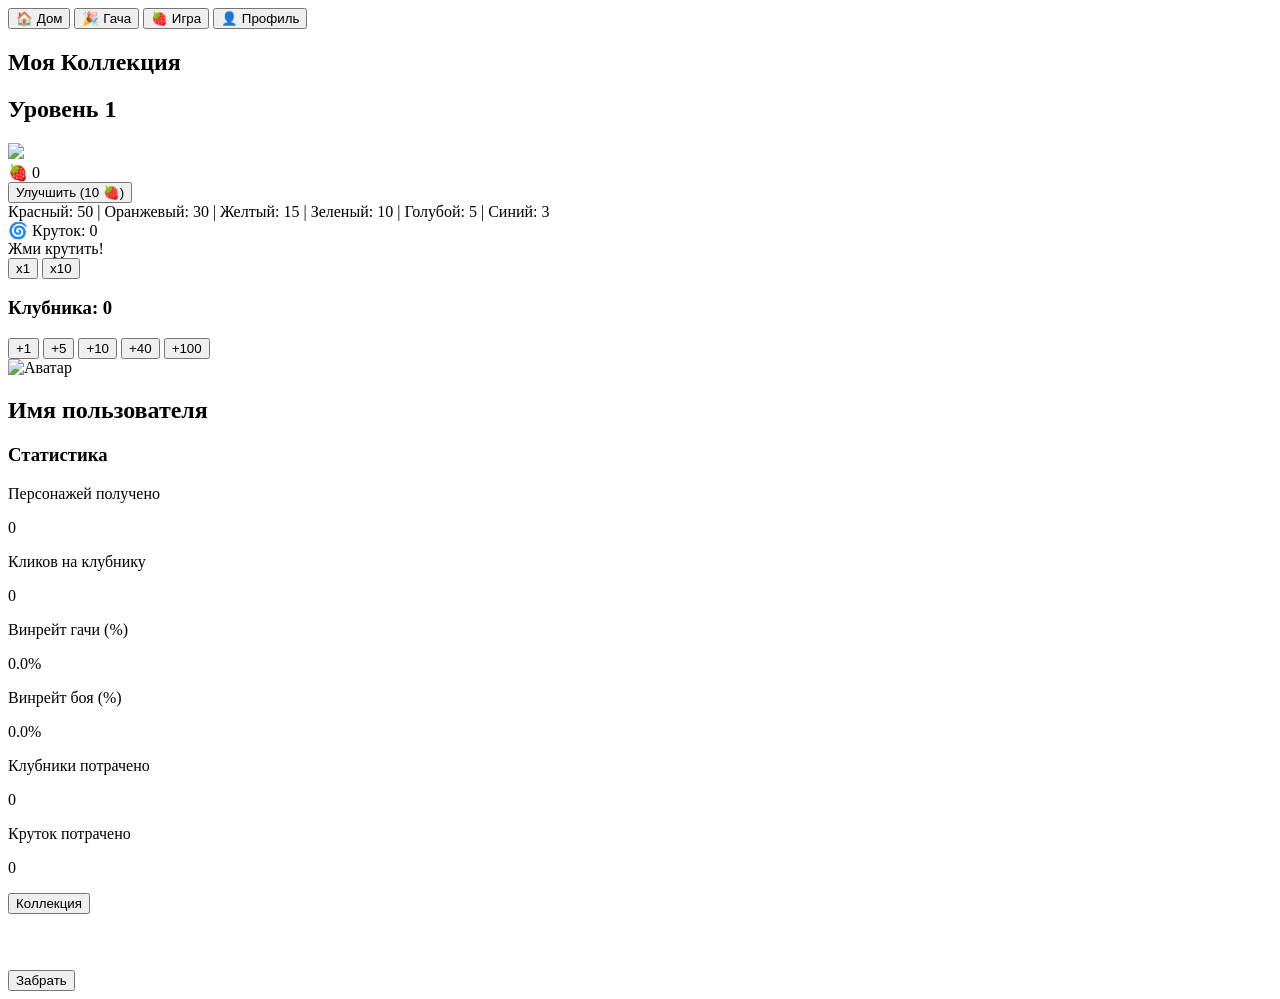
==== webapp/index.html @ 1514452c "Create index.html" ====
<!DOCTYPE html>
<html lang="ru">
<head>
    <meta charset="UTF-8">
    <meta name="viewport" content="width=device-width, initial-scale=1.0">
    <title>Казино</title>
    <link rel="stylesheet" href="style.css">
    <script src="https://telegram.org/js/telegram-web-app.js"></script>
</head>
<body>

    <!-- НАВИГАЦИЯ ВНИЗУ -->
    <nav>
        <button id="home-btn" class="active-nav">🏠 Дом</button>
        <button id="gacha-btn">🎉 Гача</button>
        <button id="game-btn">🍓 Игра</button>
        <button id="profile-btn">👤 Профиль</button>
    </nav>

    <!-- СТРАНИЦА ДОМ -->
    <div id="home" class="page active">
        <h2>Моя Коллекция</h2>
        <div id="inventory-grid">
            <!-- Сюда будут добавляться питомцы -->
        </div>
    </div>

    <!-- СТРАНИЦА ИГРЫ (КЛИКЕР) -->
    <div id="game" class="page">
        <h2 id="lvl-display">Уровень 1</h2>
        <img src="assets/strawberry.png" id="collect-btn" width="180">
        <div class="stats">🍓 <span id="straw-count">0</span></div>
        <button id="upgrade-btn">Улучшить (10 🍓)</button>
    </div>

    <!-- СТРАНИЦА ГАЧИ -->
    <div id="gacha" class="page">
        <div class="pity-info">
            Красный: <span id="p-red">50</span> | 
            Оранжевый: <span id="p-orange">30</span> | 
            Желтый: <span id="p-yellow">15</span> | 
            Зеленый: <span id="p-green">10</span> | 
            Голубой: <span id="p-lightblue">5</span> | 
            Синий: <span id="p-blue">3</span>
        </div>
        
        <div class="user-spins">
            🌀 Круток: <span id="spin-count">0</span>
        </div>
        
        <div id="gacha-res">Жми крутить!</div>
        
        <div class="gacha-controls">
            <button id="spin-1">x1</button>
            <button id="spin-10">x10</button>
        </div>
        
        <div class="shop">
            <h3>Клубника: <span id="gacha-straw">0</span></h3>
            <button>+1</button> <button>+5</button> <button>+10</button> <button>+40</button> <button>+100</button>
        </div>
    </div>

    <!-- СТРАНИЦА ПРОФИЛЯ -->
    <div id="profile" class="page">
        <div class="profile-header">
            <img id="profile-avatar" src="" alt="Аватар">
            <h2 id="profile-username">Имя пользователя</h2>
        </div>
        
        <div class="profile-content">
            <h3>Статистика</h3>
            <div class="stats-grid">
                <div class="stat-item">
                    <p>Персонажей получено</p>
                    <p id="stat-pets-obtained">0</p>
                </div>
                <div class="stat-item">
                    <p>Кликов на клубнику</p>
                    <p id="stat-clicks">0</p>
                </div>
                <div class="stat-item">
                    <p>Винрейт гачи (%)</p>
                    <p id="stat-winrate-gacha">0.0%</p>
                </div>
                 <div class="stat-item">
                    <p>Винрейт боя (%)</p>
                    <p id="stat-winrate-battle">0.0%</p>
                </div>
                 <div class="stat-item">
                    <p>Клубники потрачено</p>
                    <p id="stat-spent">0</p>
                </div>
                 <div class="stat-item">
                    <p>Круток потрачено</p>
                    <p id="stat-spins-bought">0</p>
                </div>
            </div>
            <button id="collection-btn">Коллекция</button>
        </div>
    </div>

    <!-- ОВЕРЛЕЙ ГАЧИ (АНИМАЦИЯ + РЕЗУЛЬТАТ) -->
    <div id="gacha-overlay" class="hidden">
        <div id="anim-box"><img id="gacha-gif" src=""></div>
        <div id="res-card" class="hidden">
            <img id="res-img" src="">
            <h2 id="res-name"></h2>
            <p id="res-rarity"></p>
            <button onclick="closeGacha()">Забрать</button>
        </div>
    </div>

    <script src="script.js"></script>
</body>
</html>
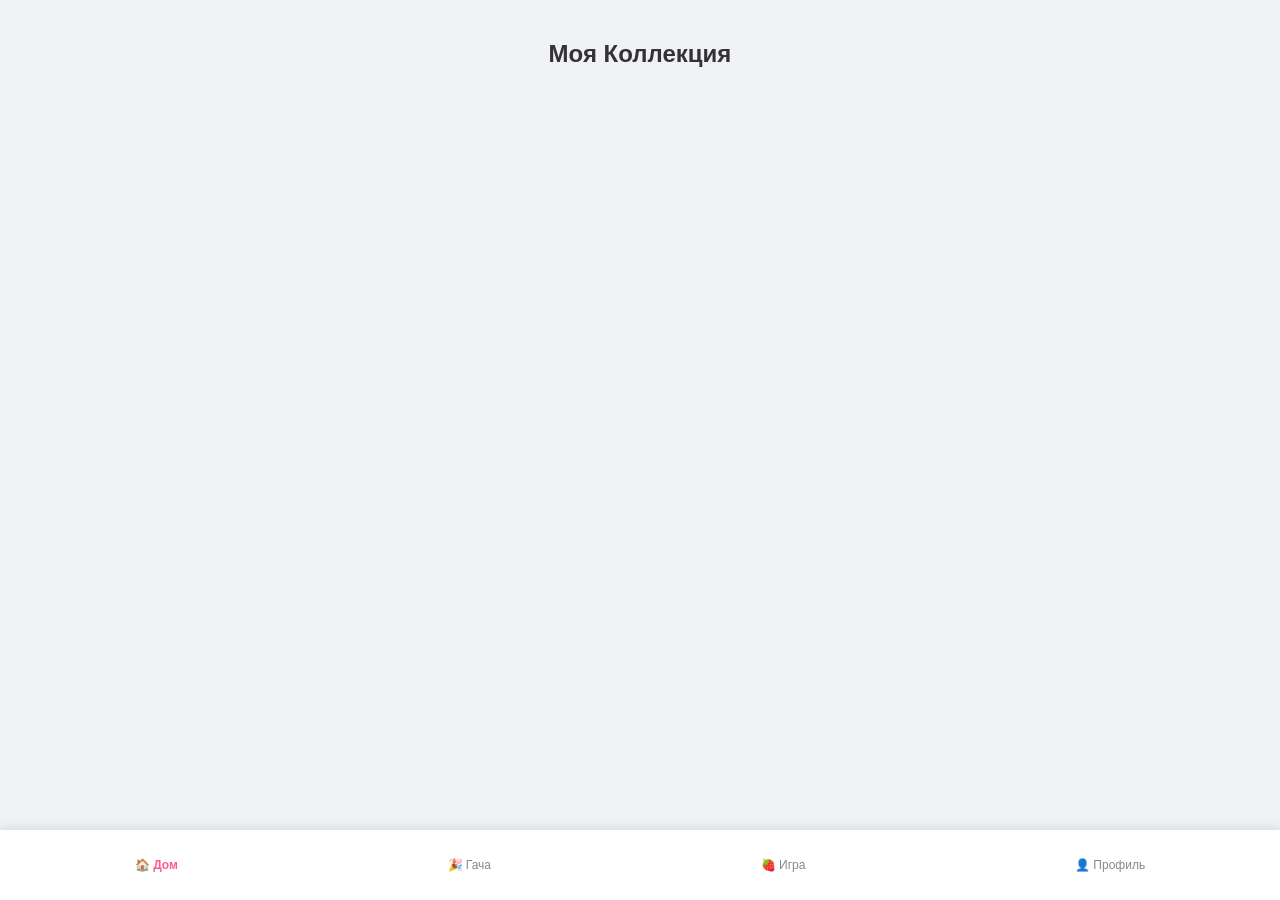
==== commit 020f2f85: "Update index.html" ====
--- a/webapp/index.html
+++ b/webapp/index.html
@@ -57,7 +57,7 @@
         
         <div class="shop">
             <h3>Клубника: <span id="gacha-straw">0</span></h3>
-            <button>+1</button> <button>+5</button> <button>+10</button> <button>+40</button> <button>+100</button>
+            <button>+1</button> <button>+5</button> <button>+10</button> <button>+50</button> <button>+100</button>
         </div>
     </div>
 
--- a/webapp/style.css
+++ b/webapp/style.css
@@ -0,0 +1,207 @@
+/* --- БАЗОВЫЕ СТИЛИ --- */
+body {
+    font-family: 'Segoe UI', sans-serif;
+    margin: 0;
+    padding: 0;
+    background-color: #f0f2f5;
+    color: #333;
+    overflow-x: hidden;
+}
+.page {
+    display: none;
+    padding: 20px;
+    margin-bottom: 80px; /* Место для навигации */
+    text-align: center;
+}
+.page.active {
+    display: block;
+}
+.hidden {
+    display: none !important;
+}
+img { max-width: 100%; }
+
+/* --- НАВИГАЦИЯ --- */
+nav {
+    position: fixed;
+    bottom: 0;
+    left: 0;
+    width: 100%;
+    height: 70px;
+    background: white;
+    box-shadow: 0 -2px 10px rgba(0,0,0,0.1);
+    display: flex;
+    justify-content: space-around;
+    align-items: center;
+    z-index: 100;
+}
+nav button {
+    background: none;
+    border: none;
+    font-size: 12px;
+    color: #888;
+    cursor: pointer;
+    padding: 10px 15px;
+    display: flex;
+    flex-direction: column;
+    align-items: center;
+    justify-content: center;
+    transition: all 0.3s ease;
+}
+nav button.active-nav {
+    color: #ff5c8d; /* Розовый цвет для активной кнопки */
+    font-weight: bold;
+}
+nav button i { /* Если захочешь добавить иконки */
+    font-size: 24px;
+    margin-bottom: 5px;
+}
+
+/* --- ИГРА (КЛИКЕР) --- */
+#game { padding-top: 50px; }
+#lvl-display { color: #555; font-size: 24px; margin-bottom: 15px; }
+#collect-btn { cursor: pointer; }
+.stats { font-size: 20px; margin: 15px 0; }
+#upgrade-btn {
+    background-color: #ff5c8d;
+    color: white;
+    padding: 12px 25px;
+    border: none;
+    border-radius: 20px;
+    font-size: 16px;
+    cursor: pointer;
+    transition: background-color 0.3s ease;
+}
+#upgrade-btn:hover { background-color: #e64a7a; }
+#upgrade-btn:disabled { background-color: #ccc; cursor: not-allowed; }
+
+/* --- ГАЧА --- */
+.pity-info, .user-spins {
+    margin-bottom: 15px;
+    font-size: 14px;
+    color: #666;
+}
+#gacha-res { margin: 20px 0; font-size: 18px; font-weight: bold; color: #333; }
+.gacha-controls button {
+    background-color: #ff5c8d; color: white; padding: 10px 20px; border: none;
+    border-radius: 15px; font-size: 16px; margin: 0 10px; cursor: pointer;
+}
+.shop { margin-top: 30px; }
+.shop h3 { margin-bottom: 15px; }
+.shop button {
+    background-color: #e0e0e0; color: #333; padding: 8px 15px; border: none;
+    border-radius: 15px; font-size: 14px; margin: 5px; cursor: pointer;
+}
+
+/* --- Оверлей Гачи --- */
+#gacha-overlay {
+    position: fixed; top:0; left:0; width:100%; height:100%;
+    background: rgba(0,0,0,0.9); z-index: 9999;
+    display: flex; flex-direction: column; align-items: center; justify-content: center;
+}
+#anim-box { width: 80%; max-width: 300px; }
+#res-card { text-align: center; animation: zoomIn 0.5s; }
+#res-card img { width: 200px; border-radius: 20px; box-shadow: 0 0 20px white; margin: 10px 0;}
+#res-card h2 { font-size: 28px; margin: 10px 0; }
+#res-card p { font-size: 18px; color: #ccc; }
+#res-card button { /* Стили кнопки "Забрать" */
+    background-color: #4CAF50; /* Зеленая */ color: white; padding: 12px 30px; border: none;
+    border-radius: 25px; font-size: 18px; cursor: pointer; margin-top: 20px;
+}
+
+/* --- ДОМ: ИНВЕНТАРЬ --- */
+#inventory-grid {
+    display: grid;
+    grid-template-columns: 1fr 1fr;
+    gap: 15px;
+    padding: 10px;
+}
+.pet-item {
+    background: white;
+    border-radius: 12px;
+    padding: 10px;
+    box-shadow: 0 4px 8px rgba(0,0,0,0.1);
+    transition: transform 0.3s ease;
+}
+.pet-item:hover { transform: translateY(-5px); }
+.pet-item img {
+    width: 100%;
+    height: auto;
+    border-radius: 8px;
+    aspect-ratio: 1/1; /* Делаем квадратным */
+    object-fit: cover; /* Чтобы картинка заполняла, не искажаясь */
+}
+.pet-item p { margin: 8px 0 0; font-size: 14px; }
+.pet-item small { font-size: 12px; color: #777; }
+
+/* Рамки для редкостей */
+.pet-item.Красное { border: 2px solid #ff5c8d; }
+.pet-item.Оранжевое { border: 2px solid #ffb347; }
+.pet-item.Жёлтое { border: 2px solid #ffd700; }
+.pet-item.Зеленое { border: 2px solid #76ff76; }
+.pet-item.Голубое { border: 2px solid #87ceeb; }
+.pet-item.Синее { border: 2px solid #6495ed; }
+.pet-item.Фиолетовое { border: 2px solid #9370db; }
+
+/* --- ПРОФИЛЬ --- */
+.profile-header {
+    display: flex;
+    align-items: center;
+    justify-content: center;
+    background: white;
+    padding: 20px;
+    border-radius: 12px;
+    box-shadow: 0 4px 8px rgba(0,0,0,0.1);
+    margin-bottom: 20px;
+}
+#profile-avatar {
+    width: 80px;
+    height: 80px;
+    border-radius: 50%;
+    margin-right: 20px;
+    border: 3px solid #ff5c8d;
+}
+#profile-username { font-size: 26px; margin: 0; }
+
+.profile-content h3 { margin-bottom: 20px; font-size: 22px; color: #555; }
+
+/* --- СТАТИСТИКА --- */
+.stats-grid {
+    display: grid;
+    grid-template-columns: 1fr 1fr; /* 2 колонки */
+    gap: 15px;
+}
+.stat-item {
+    background: white;
+    border-radius: 12px;
+    padding: 15px;
+    box-shadow: 0 4px 8px rgba(0,0,0,0.1);
+    text-align: center;
+}
+.stat-item p:first-child { /* Название статистики */
+    font-size: 14px;
+    color: #777;
+    margin-bottom: 5px;
+}
+.stat-item p:last-child { /* Значение статистики */
+    font-size: 24px;
+    font-weight: bold;
+    color: #ff5c8d;
+}
+
+#collection-btn { /* Кнопка "Коллекция" в профиле */
+    background-color: #ff5c8d;
+    color: white;
+    padding: 12px 30px;
+    border: none;
+    border-radius: 20px;
+    font-size: 16px;
+    cursor: pointer;
+    margin-top: 30px;
+}
+
+/* --- Анимация --- */
+@keyframes zoomIn {
+    from { transform: scale(0.8); opacity: 0; }
+    to { transform: scale(1); opacity: 1; }
+}
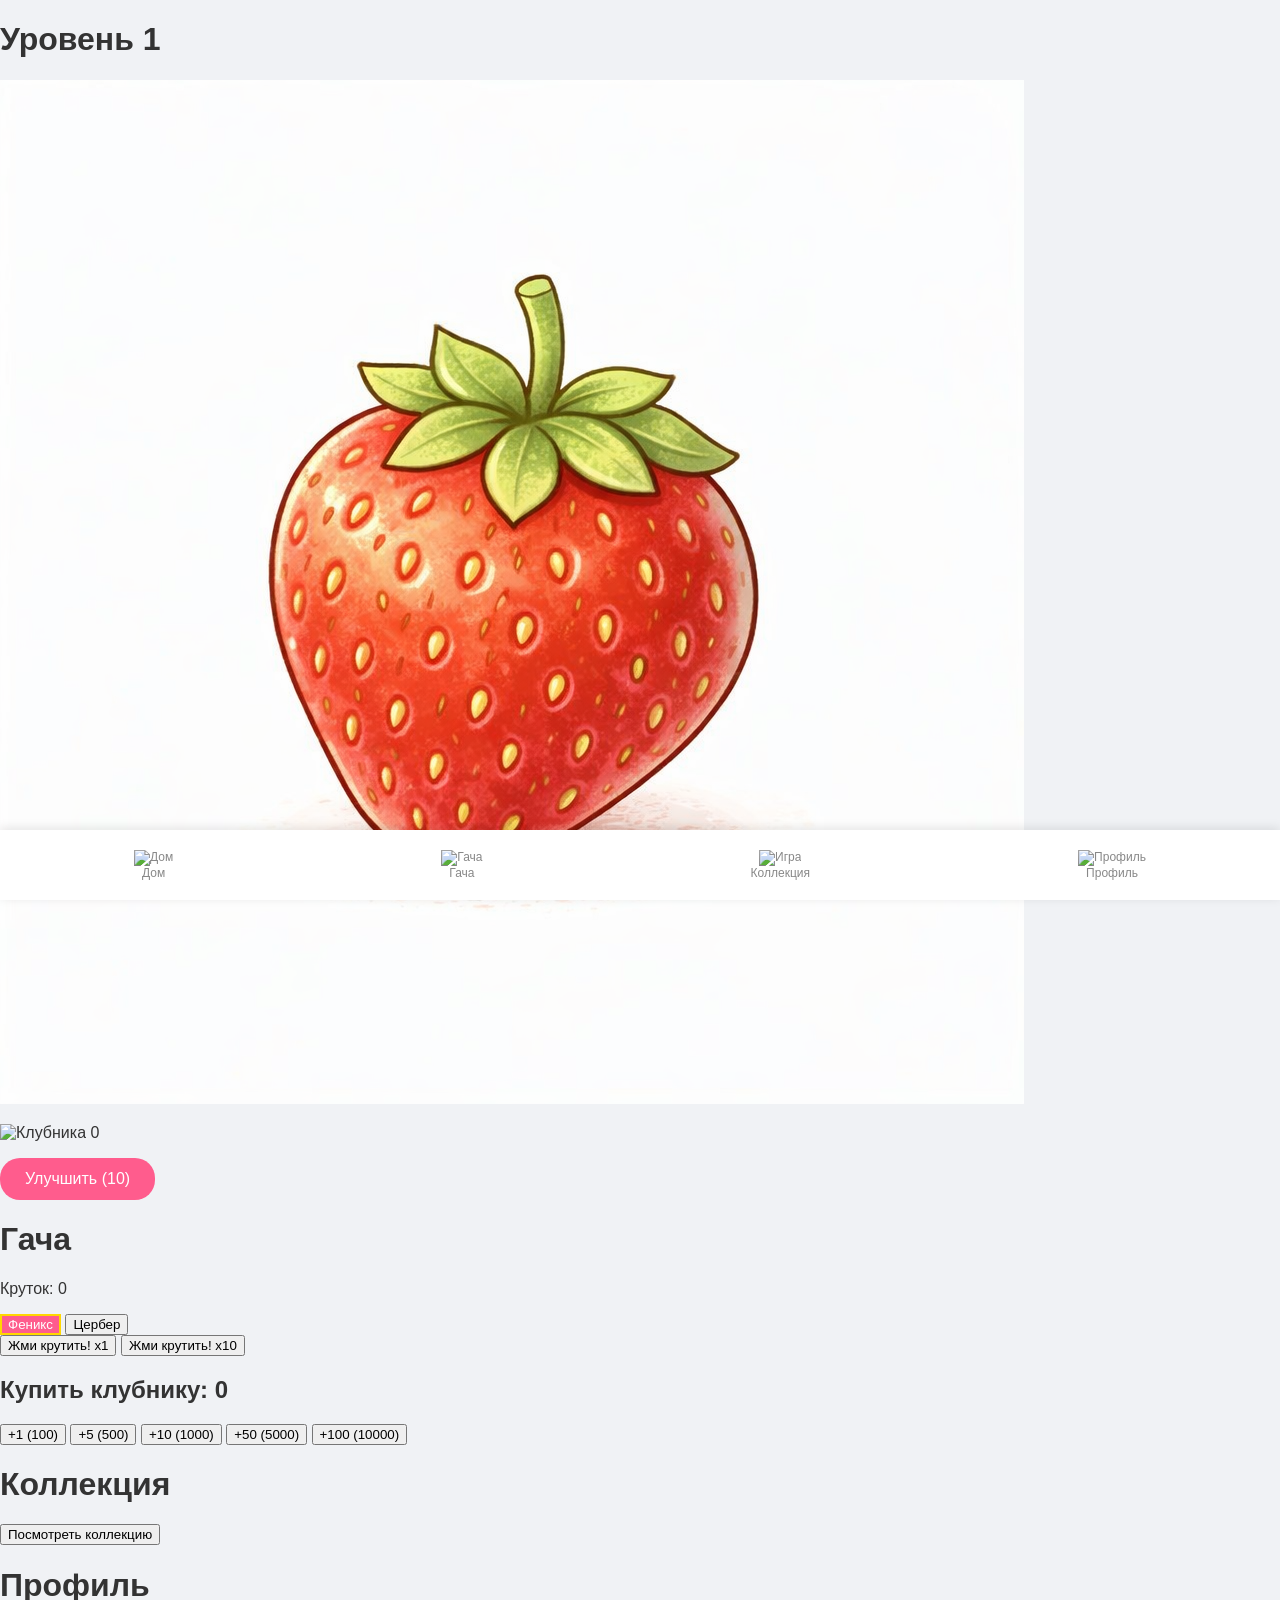
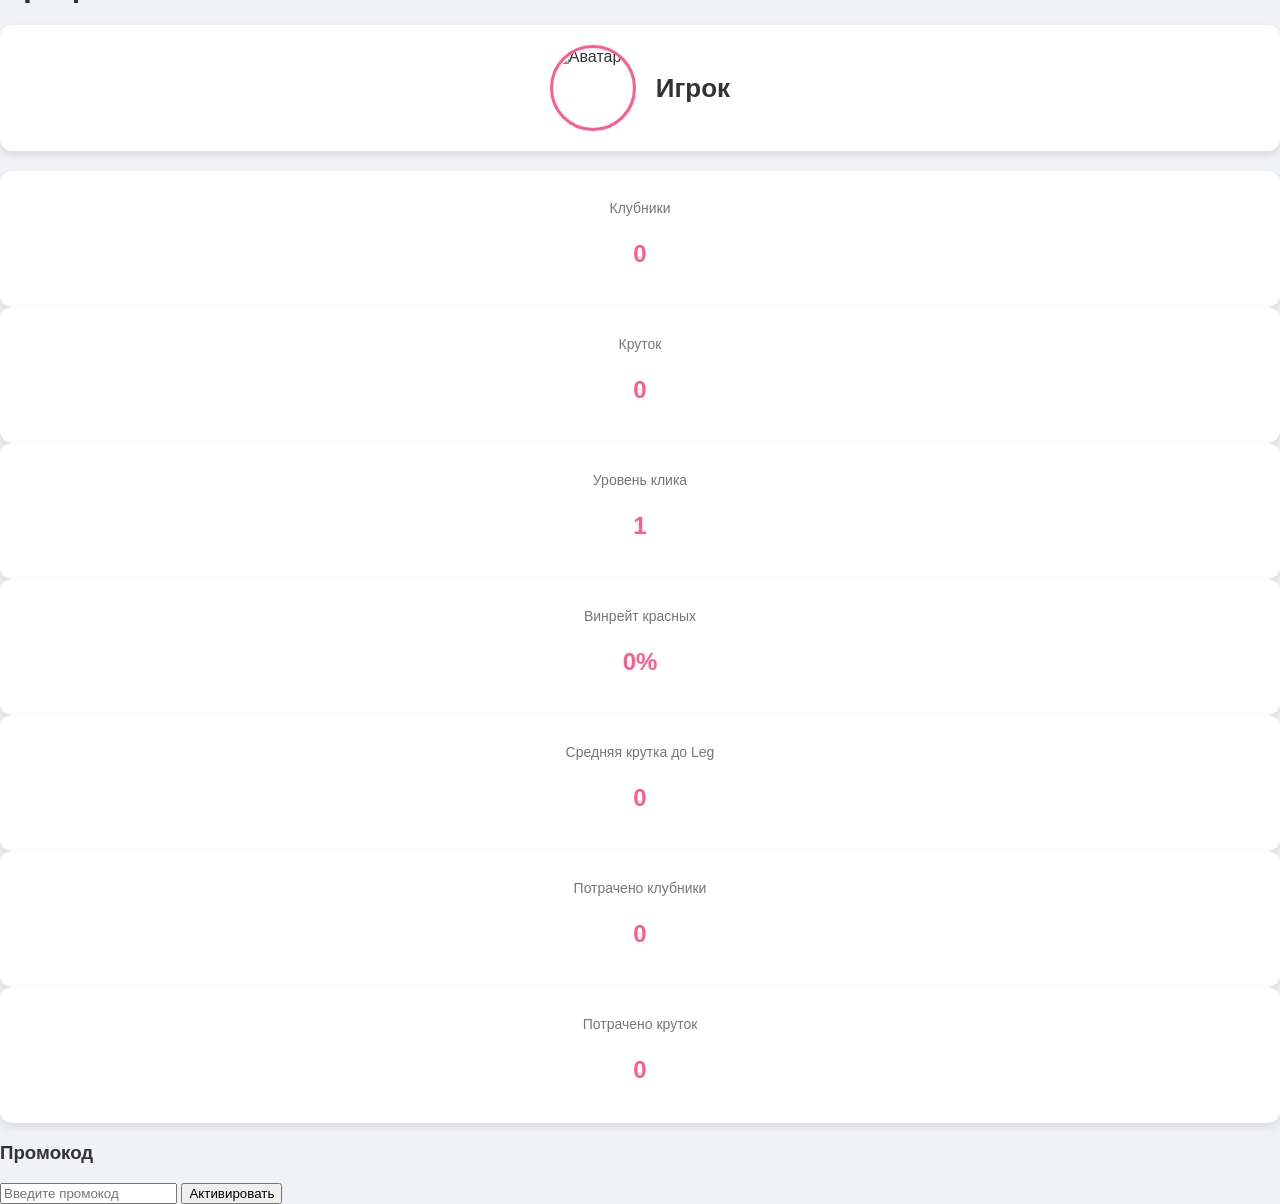
==== commit 0c18aec7: "Update index.html" ====
--- a/webapp/index.html
+++ b/webapp/index.html
@@ -5,112 +5,157 @@
     <meta name="viewport" content="width=device-width, initial-scale=1.0">
     <title>Казино</title>
     <link rel="stylesheet" href="style.css">
-    <script src="https://telegram.org/js/telegram-web-app.js"></script>
 </head>
 <body>
+    <div class="app-container">
+        <!-- Главное окно игры (по умолчанию - Главная) -->
+        <div id="home-view" class="view active">
+            <h1 id="level-title">Уровень <span id="level-display">1</span></h1>
+            <img src="assets/strawberry.png" alt="Клубника" class="strawberry-img" onclick="clickStrawberry()">
+            <p class="strawberry-count"><img src="assets/strawberry_icon.png" alt="Клубника"> <span id="strawberry-count">0</span></p>
+            <button id="upgrade-btn" class="main-button" onclick="upgradeClicker()">Улучшить (10)</button>
+        </div>
 
-    <!-- НАВИГАЦИЯ ВНИЗУ -->
-    <nav>
-        <button id="home-btn" class="active-nav">🏠 Дом</button>
-        <button id="gacha-btn">🎉 Гача</button>
-        <button id="game-btn">🍓 Игра</button>
-        <button id="profile-btn">👤 Профиль</button>
-    </nav>
+        <!-- Вид "Гача" -->
+        <div id="gacha-view" class="view">
+            <h1>Гача</h1>
+            <p>Круток: <span id="spins-count">0</span></p>
 
-    <!-- СТРАНИЦА ДОМ -->
-    <div id="home" class="page active">
-        <h2>Моя Коллекция</h2>
-        <div id="inventory-grid">
-            <!-- Сюда будут добавляться питомцы -->
+            <!-- БАННЕРЫ -->
+            <div class="banner-selection">
+                <button id="banner-1" class="banner-btn active" onclick="setBanner(1)">Феникс</button>
+                <button id="banner-2" class="banner-btn" onclick="setBanner(2)">Цербер</button>
+            </div>
+
+            <div class="gacha-buttons">
+                <button onclick="spin(1)">Жми крутить! x1</button>
+                <button onclick="spin(10)">Жми крутить! x10</button>
+            </div>
+
+            <h2>Купить клубнику: <span id="strawberry-count-gacha">0</span></h2>
+            <div class="buy-buttons">
+                <button onclick="buySpins(1)">+1 (100)</button>
+                <button onclick="buySpins(5)">+5 (500)</button>
+                <button onclick="buySpins(10)">+10 (1000)</button>
+                <button onclick="buySpins(50)">+50 (5000)</button>
+                <button onclick="buySpins(100)">+100 (10000)</button>
+            </div>
+        </div>
+
+        <!-- Вид "Игра" (Коллекция) -->
+        <div id="game-view" class="view">
+            <h1>Коллекция</h1>
+            <button class="main-button" onclick="openCollection()">Посмотреть коллекцию</button>
+            <!-- Оверлей коллекции будет отображаться здесь -->
+        </div>
+
+        <!-- Вид "Профиль" -->
+        <div id="profile-view" class="view">
+            <h1>Профиль</h1>
+            <div class="profile-header">
+                <img id="profile-avatar" src="assets/default_avatar.png" alt="Аватар" class="profile-avatar">
+                <h2 id="profile-username">Игрок</h2>
+            </div>
+            
+            <div class="profile-stats">
+                <div class="stat-item">
+                    <p>Клубники</p>
+                    <p id="strawberry-count-profile">0</p>
+                </div>
+                <div class="stat-item">
+                    <p>Круток</p>
+                    <p id="spins-count-profile">0</p>
+                </div>
+                <div class="stat-item">
+                    <p>Уровень клика</p>
+                    <p id="level-display-profile">1</p>
+                </div>
+                <div class="stat-item">
+                    <p>Винрейт красных</p>
+                    <p id="stat-winrate-gacha">0%</p>
+                </div>
+                <div class="stat-item">
+                    <p>Средняя крутка до Leg</p>
+                    <p id="stat-avg-red">0</p>
+                </div>
+                <div class="stat-item">
+                    <p>Потрачено клубники</p>
+                    <p id="stat-spent-straw">0</p>
+                </div>
+                <div class="stat-item">
+                    <p>Потрачено круток</p>
+                    <p id="stat-spent-spins">0</p>
+                </div>
+            </div>
+
+            <div class="promo-section">
+                <h3>Промокод</h3>
+                <input type="text" id="promo-input" placeholder="Введите промокод">
+                <button class="main-button" onclick="claimPromo()">Активировать</button>
+            </div>
+        </div>
+
+        <!-- НАВИГАЦИЯ -->
+        <nav class="bottom-nav">
+            <button onclick="showView('home-view')" class="nav-button active" id="nav-home">
+                <img src="assets/home_icon.png" alt="Дом"> Дом
+            </button>
+            <button onclick="showView('gacha-view')" class="nav-button" id="nav-gacha">
+                <img src="assets/gacha_icon.png" alt="Гача"> Гача
+            </button>
+            <button onclick="showView('game-view')" class="nav-button" id="nav-game">
+                <img src="assets/game_icon.png" alt="Игра"> Коллекция
+            </button>
+            <button onclick="showView('profile-view')" class="nav-button" id="nav-profile">
+                <img src="assets/profile_icon.png" alt="Профиль"> Профиль
+            </button>
+        </nav>
+    </div>
+
+    <!-- Оверлей для гачи (анимация) -->
+    <div id="gacha-overlay" class="overlay hidden">
+        <div id="anim-box" class="gacha-animation">
+            <img id="gacha-gif" src="assets/default_gacha.gif" alt="Анимация гачи">
+        </div>
+        <div id="res-card" class="gacha-result hidden">
+            <img id="res-img" src="assets/strawberry.png" alt="Питомец">
+            <h2 id="res-name"></h2>
+            <p id="res-rarity"></p>
+            <button class="main-button" onclick="document.getElementById('gacha-overlay').classList.add('hidden')">Закрыть</button>
         </div>
     </div>
 
-    <!-- СТРАНИЦА ИГРЫ (КЛИКЕР) -->
-    <div id="game" class="page">
-        <h2 id="lvl-display">Уровень 1</h2>
-        <img src="assets/strawberry.png" id="collect-btn" width="180">
-        <div class="stats">🍓 <span id="straw-count">0</span></div>
-        <button id="upgrade-btn">Улучшить (10 🍓)</button>
-    </div>
-
-    <!-- СТРАНИЦА ГАЧИ -->
-    <div id="gacha" class="page">
-        <div class="pity-info">
-            Красный: <span id="p-red">50</span> | 
-            Оранжевый: <span id="p-orange">30</span> | 
-            Желтый: <span id="p-yellow">15</span> | 
-            Зеленый: <span id="p-green">10</span> | 
-            Голубой: <span id="p-lightblue">5</span> | 
-            Синий: <span id="p-blue">3</span>
-        </div>
-        
-        <div class="user-spins">
-            🌀 Круток: <span id="spin-count">0</span>
-        </div>
-        
-        <div id="gacha-res">Жми крутить!</div>
-        
-        <div class="gacha-controls">
-            <button id="spin-1">x1</button>
-            <button id="spin-10">x10</button>
-        </div>
-        
-        <div class="shop">
-            <h3>Клубника: <span id="gacha-straw">0</span></h3>
-            <button>+1</button> <button>+5</button> <button>+10</button> <button>+50</button> <button>+100</button>
+    <!-- Оверлей для коллекции -->
+    <div id="collection-overlay" class="overlay hidden">
+        <div class="collection-window">
+            <h2>Моя коллекция</h2>
+            <div id="collection-grid" class="pet-grid">
+                <!-- Сюда будут динамически добавляться питомцы -->
+            </div>
+            <button class="main-button" onclick="document.getElementById('collection-overlay').classList.add('hidden')">Закрыть</button>
         </div>
     </div>
 
-    <!-- СТРАНИЦА ПРОФИЛЯ -->
-    <div id="profile" class="page">
-        <div class="profile-header">
-            <img id="profile-avatar" src="" alt="Аватар">
-            <h2 id="profile-username">Имя пользователя</h2>
-        </div>
-        
-        <div class="profile-content">
-            <h3>Статистика</h3>
-            <div class="stats-grid">
-                <div class="stat-item">
-                    <p>Персонажей получено</p>
-                    <p id="stat-pets-obtained">0</p>
-                </div>
-                <div class="stat-item">
-                    <p>Кликов на клубнику</p>
-                    <p id="stat-clicks">0</p>
-                </div>
-                <div class="stat-item">
-                    <p>Винрейт гачи (%)</p>
-                    <p id="stat-winrate-gacha">0.0%</p>
-                </div>
-                 <div class="stat-item">
-                    <p>Винрейт боя (%)</p>
-                    <p id="stat-winrate-battle">0.0%</p>
-                </div>
-                 <div class="stat-item">
-                    <p>Клубники потрачено</p>
-                    <p id="stat-spent">0</p>
-                </div>
-                 <div class="stat-item">
-                    <p>Круток потрачено</p>
-                    <p id="stat-spins-bought">0</p>
-                </div>
-            </div>
-            <button id="collection-btn">Коллекция</button>
-        </div>
-    </div>
 
-    <!-- ОВЕРЛЕЙ ГАЧИ (АНИМАЦИЯ + РЕЗУЛЬТАТ) -->
-    <div id="gacha-overlay" class="hidden">
-        <div id="anim-box"><img id="gacha-gif" src=""></div>
-        <div id="res-card" class="hidden">
-            <img id="res-img" src="">
-            <h2 id="res-name"></h2>
-            <p id="res-rarity"></p>
-            <button onclick="closeGacha()">Забрать</button>
-        </div>
-    </div>
+    <script>
+        function showView(viewId) {
+            document.querySelectorAll('.view').forEach(view => {
+                view.classList.remove('active');
+            });
+            document.getElementById(viewId).classList.add('active');
+            
+            document.querySelectorAll('.nav-button').forEach(btn => {
+                btn.classList.remove('active');
+            });
+            document.getElementById('nav-' + viewId.replace('-view', '')).classList.add('active');
 
+            // Специальное обновление для профиля и гачи
+            if (viewId === 'profile-view' || viewId === 'gacha-view') {
+                updateUI();
+            }
+        }
+    </script>
     <script src="script.js"></script>
+    <script src="https://telegram.org/js/telegram-web-app.js"></script>
 </body>
 </html>
--- a/webapp/style.css
+++ b/webapp/style.css
@@ -92,6 +92,14 @@
     background-color: #e0e0e0; color: #333; padding: 8px 15px; border: none;
     border-radius: 15px; font-size: 14px; margin: 5px; cursor: pointer;
 }
+.coll-item.gray {
+    filter: grayscale(1);
+    opacity: 0.5;
+}
+.collection-window {
+    background: white; padding: 20px; border-radius: 20px; width: 90%; max-height: 80%; overflow-y: auto;
+}
+.banner-btn.active { border: 2px solid gold; background: #ff5c8d; color: white; }
 
 /* --- Оверлей Гачи --- */
 #gacha-overlay {
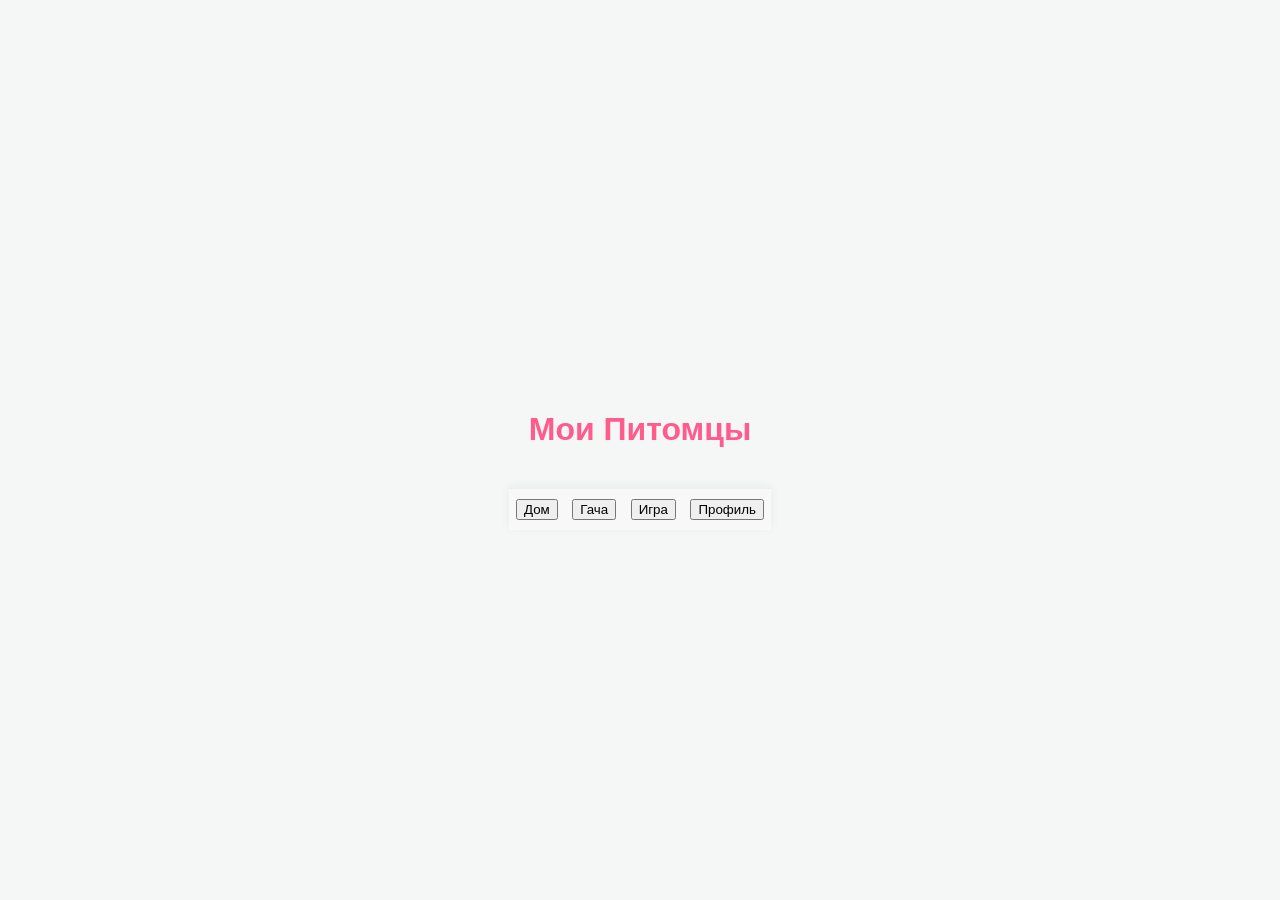
==== commit 7a5dd842: "Update index.html" ====
--- a/webapp/index.html
+++ b/webapp/index.html
@@ -2,159 +2,108 @@
 <html lang="ru">
 <head>
     <meta charset="UTF-8">
-    <meta name="viewport" content="width=device-width, initial-scale=1.0">
+    <meta name="viewport" content="width=device-width, initial-scale=1.0, maximum-scale=1.0, user-scalable=no">
     <title>Казино</title>
     <link rel="stylesheet" href="style.css">
 </head>
 <body>
-    <div class="app-container">
-        <!-- Главное окно игры (по умолчанию - Главная) -->
+    <div class="app">
+        
+        <!-- ДОМ (ИНВЕНТАРЬ) -->
         <div id="home-view" class="view active">
-            <h1 id="level-title">Уровень <span id="level-display">1</span></h1>
-            <img src="assets/strawberry.png" alt="Клубника" class="strawberry-img" onclick="clickStrawberry()">
-            <p class="strawberry-count"><img src="assets/strawberry_icon.png" alt="Клубника"> <span id="strawberry-count">0</span></p>
-            <button id="upgrade-btn" class="main-button" onclick="upgradeClicker()">Улучшить (10)</button>
+            <h1>Мои Питомцы</h1>
+            <div id="inventory-list" class="pet-grid">
+                <!-- Сюда попадут питомцы -->
+            </div>
         </div>
 
-        <!-- Вид "Гача" -->
+        <!-- ГАЧА -->
         <div id="gacha-view" class="view">
             <h1>Гача</h1>
-            <p>Круток: <span id="spins-count">0</span></p>
-
-            <!-- БАННЕРЫ -->
-            <div class="banner-selection">
+            <div class="spins-box">Круток: <span class="val-spins">0</span></div>
+            
+            <div class="banners">
                 <button id="banner-1" class="banner-btn active" onclick="setBanner(1)">Феникс</button>
                 <button id="banner-2" class="banner-btn" onclick="setBanner(2)">Цербер</button>
             </div>
 
-            <div class="gacha-buttons">
-                <button onclick="spin(1)">Жми крутить! x1</button>
-                <button onclick="spin(10)">Жми крутить! x10</button>
+            <div class="spin-buttons">
+                <button onclick="spin(1)" class="btn-spin">Крутить x1</button>
+                <button onclick="spin(10)" class="btn-spin">Крутить x10</button>
             </div>
 
-            <h2>Купить клубнику: <span id="strawberry-count-gacha">0</span></h2>
-            <div class="buy-buttons">
-                <button onclick="buySpins(1)">+1 (100)</button>
-                <button onclick="buySpins(5)">+5 (500)</button>
-                <button onclick="buySpins(10)">+10 (1000)</button>
-                <button onclick="buySpins(50)">+50 (5000)</button>
-                <button onclick="buySpins(100)">+100 (10000)</button>
+            <div class="shop">
+                <p>Купить за клубнику (<span class="val-strawberry">0</span>):</p>
+                <div class="buy-grid">
+                    <button onclick="buySpins(1)">+1 (100)</button>
+                    <button onclick="buySpins(5)">+5 (500)</button>
+                    <button onclick="buySpins(10)">+10 (1000)</button>
+                    <button onclick="buySpins(50)">+50 (5000)</button>
+                    <button onclick="buySpins(100)">+100 (10000)</button>
+                </div>
             </div>
         </div>
 
-        <!-- Вид "Игра" (Коллекция) -->
-        <div id="game-view" class="view">
-            <h1>Коллекция</h1>
-            <button class="main-button" onclick="openCollection()">Посмотреть коллекцию</button>
-            <!-- Оверлей коллекции будет отображаться здесь -->
+        <!-- ИГРА (КЛИКЕР) -->
+        <div id="clicker-view" class="view">
+            <h1 class="pink-text">Уровень <span class="val-level">1</span></h1>
+            <div class="clicker-container">
+                <img src="assets/strawberry.png" class="strawberry-main" onclick="clickStrawberry()">
+            </div>
+            <div class="strawberry-text">Клубника: <span class="val-strawberry">0</span></div>
+            <button id="upgrade-btn" class="btn-upgrade" onclick="upgradeClicker()">Улучшить (10)</button>
         </div>
 
-        <!-- Вид "Профиль" -->
+        <!-- ПРОФИЛЬ -->
         <div id="profile-view" class="view">
-            <h1>Профиль</h1>
-            <div class="profile-header">
-                <img id="profile-avatar" src="assets/default_avatar.png" alt="Аватар" class="profile-avatar">
-                <h2 id="profile-username">Игрок</h2>
-            </div>
-            
-            <div class="profile-stats">
-                <div class="stat-item">
-                    <p>Клубники</p>
-                    <p id="strawberry-count-profile">0</p>
-                </div>
-                <div class="stat-item">
-                    <p>Круток</p>
-                    <p id="spins-count-profile">0</p>
-                </div>
-                <div class="stat-item">
-                    <p>Уровень клика</p>
-                    <p id="level-display-profile">1</p>
-                </div>
-                <div class="stat-item">
-                    <p>Винрейт красных</p>
-                    <p id="stat-winrate-gacha">0%</p>
-                </div>
-                <div class="stat-item">
-                    <p>Средняя крутка до Leg</p>
-                    <p id="stat-avg-red">0</p>
-                </div>
-                <div class="stat-item">
-                    <p>Потрачено клубники</p>
-                    <p id="stat-spent-straw">0</p>
-                </div>
-                <div class="stat-item">
-                    <p>Потрачено круток</p>
-                    <p id="stat-spent-spins">0</p>
-                </div>
+            <div class="profile-card">
+                <img id="profile-avatar" src="assets/default_avatar.png" class="avatar">
+                <h2 id="profile-username">Загрузка...</h2>
             </div>
 
-            <div class="promo-section">
-                <h3>Промокод</h3>
-                <input type="text" id="promo-input" placeholder="Введите промокод">
-                <button class="main-button" onclick="claimPromo()">Активировать</button>
+            <div class="stats-grid">
+                <div class="stat-card"><span>Винрейт красных</span><b id="stat-winrate">0%</b></div>
+                <div class="stat-card"><span>Средняя крутка красной</span><b id="stat-avg-red">0</b></div>
+                <div class="stat-card"><span>Потрачено 🍓</span><b id="stat-spent-straw">0</b></div>
+                <div class="stat-card"><span>Потрачено 🌀</span><b id="stat-spent-spins">0</b></div>
+            </div>
+
+            <button class="btn-collection" onclick="openCollection()">Открыть коллекцию</button>
+
+            <div class="promo-box">
+                <input type="text" id="promo-input" placeholder="Промокод...">
+                <button onclick="claimPromo()">ОК</button>
             </div>
         </div>
 
-        <!-- НАВИГАЦИЯ -->
+        <!-- НАВИГАЦИЯ (БЕЗ КАРТИНОК) -->
         <nav class="bottom-nav">
-            <button onclick="showView('home-view')" class="nav-button active" id="nav-home">
-                <img src="assets/home_icon.png" alt="Дом"> Дом
-            </button>
-            <button onclick="showView('gacha-view')" class="nav-button" id="nav-gacha">
-                <img src="assets/gacha_icon.png" alt="Гача"> Гача
-            </button>
-            <button onclick="showView('game-view')" class="nav-button" id="nav-game">
-                <img src="assets/game_icon.png" alt="Игра"> Коллекция
-            </button>
-            <button onclick="showView('profile-view')" class="nav-button" id="nav-profile">
-                <img src="assets/profile_icon.png" alt="Профиль"> Профиль
-            </button>
+            <button class="nav-btn active" onclick="showView('home-view')">Дом</button>
+            <button class="nav-btn" onclick="showView('gacha-view')">Гача</button>
+            <button class="nav-btn" onclick="showView('clicker-view')">Игра</button>
+            <button class="nav-btn" onclick="showView('profile-view')">Профиль</button>
         </nav>
     </div>
 
-    <!-- Оверлей для гачи (анимация) -->
+    <!-- ОВЕРЛЕИ -->
     <div id="gacha-overlay" class="overlay hidden">
-        <div id="anim-box" class="gacha-animation">
-            <img id="gacha-gif" src="assets/default_gacha.gif" alt="Анимация гачи">
-        </div>
-        <div id="res-card" class="gacha-result hidden">
-            <img id="res-img" src="assets/strawberry.png" alt="Питомец">
+        <div id="anim-box"><img id="gacha-gif" src=""></div>
+        <div id="res-card" class="hidden">
+            <img id="res-img" src="">
             <h2 id="res-name"></h2>
             <p id="res-rarity"></p>
-            <button class="main-button" onclick="document.getElementById('gacha-overlay').classList.add('hidden')">Закрыть</button>
+            <button onclick="document.getElementById('gacha-overlay').classList.add('hidden')">Забрать</button>
         </div>
     </div>
 
-    <!-- Оверлей для коллекции -->
     <div id="collection-overlay" class="overlay hidden">
-        <div class="collection-window">
-            <h2>Моя коллекция</h2>
-            <div id="collection-grid" class="pet-grid">
-                <!-- Сюда будут динамически добавляться питомцы -->
-            </div>
-            <button class="main-button" onclick="document.getElementById('collection-overlay').classList.add('hidden')">Закрыть</button>
+        <div class="modal">
+            <h2>Коллекция</h2>
+            <div id="collection-grid" class="pet-grid"></div>
+            <button onclick="document.getElementById('collection-overlay').classList.add('hidden')">Закрыть</button>
         </div>
     </div>
 
-
-    <script>
-        function showView(viewId) {
-            document.querySelectorAll('.view').forEach(view => {
-                view.classList.remove('active');
-            });
-            document.getElementById(viewId).classList.add('active');
-            
-            document.querySelectorAll('.nav-button').forEach(btn => {
-                btn.classList.remove('active');
-            });
-            document.getElementById('nav-' + viewId.replace('-view', '')).classList.add('active');
-
-            // Специальное обновление для профиля и гачи
-            if (viewId === 'profile-view' || viewId === 'gacha-view') {
-                updateUI();
-            }
-        }
-    </script>
     <script src="script.js"></script>
     <script src="https://telegram.org/js/telegram-web-app.js"></script>
 </body>
--- a/webapp/style.css
+++ b/webapp/style.css
@@ -1,215 +1,384 @@
-/* --- БАЗОВЫЕ СТИЛИ --- */
 body {
-    font-family: 'Segoe UI', sans-serif;
+    font-family: 'Arial', sans-serif;
     margin: 0;
     padding: 0;
-    background-color: #f0f2f5;
+    background-color: #f4f7f6;
+    display: flex;
+    justify-content: center;
+    align-items: center;
+    min-height: 100vh;
     color: #333;
     overflow-x: hidden;
 }
-.page {
+
+.app-container {
+    background-color: #fff;
+    border-radius: 25px;
+    box-shadow: 0 10px 30px rgba(0, 0, 0, 0.1);
+    width: 100%;
+    max-width: 400px;
+    height: 90vh; /* Используем процентную высоту */
+    max-height: 700px; /* Максимальная высота */
+    display: flex;
+    flex-direction: column;
+    overflow: hidden; /* Скрываем прокрутку основного контейнера */
+    position: relative;
+}
+
+/* Стили для всех видов (страниц) */
+.view {
+    flex-grow: 1;
+    padding: 20px;
     display: none;
-    padding: 20px;
-    margin-bottom: 80px; /* Место для навигации */
-    text-align: center;
-}
-.page.active {
-    display: block;
-}
+    flex-direction: column;
+    align-items: center;
+    justify-content: flex-start;
+    overflow-y: auto; /* Прокрутка только внутри активного вида */
+    -webkit-overflow-scrolling: touch; /* Для плавности на iOS */
+}
+
+.view.active {
+    display: flex;
+}
+
+h1 {
+    color: #ff5c8d;
+    font-size: 2em;
+    margin-bottom: 20px;
+}
+
+.strawberry-img {
+    width: 150px;
+    height: 150px;
+    cursor: pointer;
+    transition: transform 0.1s ease-out;
+}
+
+.strawberry-img:active {
+    transform: scale(0.95);
+}
+
+.strawberry-count {
+    display: flex;
+    align-items: center;
+    font-size: 1.5em;
+    margin: 20px 0;
+    color: #ff5c8d;
+    font-weight: bold;
+}
+
+.strawberry-count img {
+    width: 30px;
+    height: 30px;
+    margin-right: 10px;
+}
+
+.main-button {
+    background-color: #ff5c8d;
+    color: white;
+    border: none;
+    border-radius: 15px;
+    padding: 12px 25px;
+    font-size: 1em;
+    cursor: pointer;
+    transition: background-color 0.2s ease;
+    margin-top: 15px;
+}
+
+.main-button:hover {
+    background-color: #e04a7c;
+}
+
+/* Навигация */
+.bottom-nav {
+    display: flex;
+    justify-content: space-around;
+    align-items: center;
+    background-color: #f8f8f8;
+    border-top: 1px solid #eee;
+    padding: 10px 0;
+    width: 100%;
+    box-shadow: 0 -2px 10px rgba(0, 0, 0, 0.05);
+}
+
+.nav-button {
+    background: none;
+    border: none;
+    color: #888;
+    font-size: 0.8em;
+    display: flex;
+    flex-direction: column;
+    align-items: center;
+    padding: 5px;
+    cursor: pointer;
+    transition: color 0.2s ease;
+}
+
+.nav-button img {
+    width: 24px;
+    height: 24px;
+    margin-bottom: 5px;
+}
+
+.nav-button.active {
+    color: #ff5c8d;
+}
+
+/* Гача вид */
+#gacha-view h1, #gacha-view p {
+    margin-top: 0;
+}
+#gacha-view .gacha-buttons, #gacha-view .buy-buttons {
+    display: flex;
+    flex-wrap: wrap;
+    justify-content: center;
+    gap: 10px;
+    margin-top: 20px;
+}
+#gacha-view .gacha-buttons button, #gacha-view .buy-buttons button {
+    background-color: #6a0dad;
+    color: white;
+    border: none;
+    border-radius: 10px;
+    padding: 10px 20px;
+    font-size: 0.9em;
+    cursor: pointer;
+    transition: background-color 0.2s ease;
+}
+#gacha-view .buy-buttons button {
+    background-color: #007bff;
+}
+#gacha-view .gacha-buttons button:hover {
+    background-color: #4a0082;
+}
+#gacha-view .buy-buttons button:hover {
+    background-color: #0056b3;
+}
+
+
+/* Оверлей гачи и результаты */
+.overlay {
+    position: absolute;
+    top: 0;
+    left: 0;
+    width: 100%;
+    height: 100%;
+    background-color: rgba(0, 0, 0, 0.8);
+    display: flex;
+    justify-content: center;
+    align-items: center;
+    z-index: 1000;
+}
+
 .hidden {
     display: none !important;
 }
-img { max-width: 100%; }
-
-/* --- НАВИГАЦИЯ --- */
-nav {
-    position: fixed;
-    bottom: 0;
-    left: 0;
-    width: 100%;
-    height: 70px;
-    background: white;
-    box-shadow: 0 -2px 10px rgba(0,0,0,0.1);
-    display: flex;
-    justify-content: space-around;
-    align-items: center;
-    z-index: 100;
-}
-nav button {
-    background: none;
-    border: none;
-    font-size: 12px;
-    color: #888;
-    cursor: pointer;
-    padding: 10px 15px;
-    display: flex;
-    flex-direction: column;
-    align-items: center;
-    justify-content: center;
-    transition: all 0.3s ease;
-}
-nav button.active-nav {
-    color: #ff5c8d; /* Розовый цвет для активной кнопки */
-    font-weight: bold;
-}
-nav button i { /* Если захочешь добавить иконки */
-    font-size: 24px;
+
+.gacha-animation, .gacha-result {
+    background-color: #fff;
+    padding: 20px;
+    border-radius: 20px;
+    text-align: center;
+    max-width: 80%;
+}
+
+.gacha-animation img {
+    max-width: 100%;
+    height: auto;
+    border-radius: 10px;
+}
+
+.gacha-result img {
+    max-width: 120px;
+    height: auto;
+    margin-bottom: 10px;
+}
+
+.gacha-result h2 {
+    color: #333;
     margin-bottom: 5px;
 }
 
-/* --- ИГРА (КЛИКЕР) --- */
-#game { padding-top: 50px; }
-#lvl-display { color: #555; font-size: 24px; margin-bottom: 15px; }
-#collect-btn { cursor: pointer; }
-.stats { font-size: 20px; margin: 15px 0; }
-#upgrade-btn {
-    background-color: #ff5c8d;
-    color: white;
-    padding: 12px 25px;
-    border: none;
-    border-radius: 20px;
-    font-size: 16px;
-    cursor: pointer;
-    transition: background-color 0.3s ease;
-}
-#upgrade-btn:hover { background-color: #e64a7a; }
-#upgrade-btn:disabled { background-color: #ccc; cursor: not-allowed; }
-
-/* --- ГАЧА --- */
-.pity-info, .user-spins {
-    margin-bottom: 15px;
-    font-size: 14px;
-    color: #666;
-}
-#gacha-res { margin: 20px 0; font-size: 18px; font-weight: bold; color: #333; }
-.gacha-controls button {
-    background-color: #ff5c8d; color: white; padding: 10px 20px; border: none;
-    border-radius: 15px; font-size: 16px; margin: 0 10px; cursor: pointer;
-}
-.shop { margin-top: 30px; }
-.shop h3 { margin-bottom: 15px; }
-.shop button {
-    background-color: #e0e0e0; color: #333; padding: 8px 15px; border: none;
-    border-radius: 15px; font-size: 14px; margin: 5px; cursor: pointer;
-}
-.coll-item.gray {
-    filter: grayscale(1);
-    opacity: 0.5;
-}
-.collection-window {
-    background: white; padding: 20px; border-radius: 20px; width: 90%; max-height: 80%; overflow-y: auto;
-}
-.banner-btn.active { border: 2px solid gold; background: #ff5c8d; color: white; }
-
-/* --- Оверлей Гачи --- */
-#gacha-overlay {
-    position: fixed; top:0; left:0; width:100%; height:100%;
-    background: rgba(0,0,0,0.9); z-index: 9999;
-    display: flex; flex-direction: column; align-items: center; justify-content: center;
-}
-#anim-box { width: 80%; max-width: 300px; }
-#res-card { text-align: center; animation: zoomIn 0.5s; }
-#res-card img { width: 200px; border-radius: 20px; box-shadow: 0 0 20px white; margin: 10px 0;}
-#res-card h2 { font-size: 28px; margin: 10px 0; }
-#res-card p { font-size: 18px; color: #ccc; }
-#res-card button { /* Стили кнопки "Забрать" */
-    background-color: #4CAF50; /* Зеленая */ color: white; padding: 12px 30px; border: none;
-    border-radius: 25px; font-size: 18px; cursor: pointer; margin-top: 20px;
-}
-
-/* --- ДОМ: ИНВЕНТАРЬ --- */
-#inventory-grid {
+.gacha-result p {
+    color: #ff5c8d;
+    font-weight: bold;
+    font-size: 1.1em;
+}
+
+/* Профиль */
+.profile-header {
+    display: flex;
+    flex-direction: column;
+    align-items: center;
+    margin-bottom: 30px;
+}
+
+.profile-avatar {
+    width: 100px;
+    height: 100px;
+    border-radius: 50%;
+    object-fit: cover;
+    border: 3px solid #ff5c8d;
+    margin-bottom: 10px;
+}
+
+.profile-stats {
+    width: 100%;
     display: grid;
     grid-template-columns: 1fr 1fr;
     gap: 15px;
+    margin-bottom: 30px;
+}
+
+.stat-item {
+    background-color: #f0f0f0;
+    padding: 15px;
+    border-radius: 10px;
+    text-align: center;
+}
+
+.stat-item p:first-child {
+    font-size: 0.9em;
+    color: #666;
+    margin-bottom: 5px;
+}
+
+.stat-item p:last-child {
+    font-size: 1.2em;
+    font-weight: bold;
+    color: #ff5c8d;
+}
+
+.promo-section {
+    width: 100%;
+    display: flex;
+    flex-direction: column;
+    align-items: center;
+}
+
+.promo-section h3 {
+    margin-top: 0;
+    color: #333;
+}
+
+.promo-section input {
+    width: 80%;
     padding: 10px;
-}
-.pet-item {
-    background: white;
-    border-radius: 12px;
-    padding: 10px;
-    box-shadow: 0 4px 8px rgba(0,0,0,0.1);
-    transition: transform 0.3s ease;
-}
-.pet-item:hover { transform: translateY(-5px); }
-.pet-item img {
-    width: 100%;
-    height: auto;
-    border-radius: 8px;
-    aspect-ratio: 1/1; /* Делаем квадратным */
-    object-fit: cover; /* Чтобы картинка заполняла, не искажаясь */
-}
-.pet-item p { margin: 8px 0 0; font-size: 14px; }
-.pet-item small { font-size: 12px; color: #777; }
-
-/* Рамки для редкостей */
-.pet-item.Красное { border: 2px solid #ff5c8d; }
-.pet-item.Оранжевое { border: 2px solid #ffb347; }
-.pet-item.Жёлтое { border: 2px solid #ffd700; }
-.pet-item.Зеленое { border: 2px solid #76ff76; }
-.pet-item.Голубое { border: 2px solid #87ceeb; }
-.pet-item.Синее { border: 2px solid #6495ed; }
-.pet-item.Фиолетовое { border: 2px solid #9370db; }
-
-/* --- ПРОФИЛЬ --- */
-.profile-header {
-    display: flex;
-    align-items: center;
+    border: 1px solid #ccc;
+    border-radius: 10px;
+    margin-bottom: 10px;
+    font-size: 1em;
+}
+
+/* Баннеры гачи */
+.banner-selection {
+    display: flex;
     justify-content: center;
-    background: white;
-    padding: 20px;
-    border-radius: 12px;
-    box-shadow: 0 4px 8px rgba(0,0,0,0.1);
+    gap: 10px;
     margin-bottom: 20px;
 }
-#profile-avatar {
-    width: 80px;
-    height: 80px;
-    border-radius: 50%;
-    margin-right: 20px;
-    border: 3px solid #ff5c8d;
-}
-#profile-username { font-size: 26px; margin: 0; }
-
-.profile-content h3 { margin-bottom: 20px; font-size: 22px; color: #555; }
-
-/* --- СТАТИСТИКА --- */
-.stats-grid {
-    display: grid;
-    grid-template-columns: 1fr 1fr; /* 2 колонки */
-    gap: 15px;
-}
-.stat-item {
-    background: white;
-    border-radius: 12px;
-    padding: 15px;
-    box-shadow: 0 4px 8px rgba(0,0,0,0.1);
-    text-align: center;
-}
-.stat-item p:first-child { /* Название статистики */
-    font-size: 14px;
-    color: #777;
-    margin-bottom: 5px;
-}
-.stat-item p:last-child { /* Значение статистики */
-    font-size: 24px;
-    font-weight: bold;
-    color: #ff5c8d;
-}
-
-#collection-btn { /* Кнопка "Коллекция" в профиле */
+
+.banner-btn {
+    background-color: #eee;
+    border: 1px solid #ccc;
+    border-radius: 10px;
+    padding: 8px 15px;
+    cursor: pointer;
+    transition: all 0.2s ease;
+    font-size: 0.9em;
+}
+
+.banner-btn.active {
     background-color: #ff5c8d;
     color: white;
-    padding: 12px 30px;
-    border: none;
+    border-color: #ff5c8d;
+    box-shadow: 0 2px 8px rgba(255, 92, 141, 0.4);
+}
+
+.banner-btn:hover:not(.active) {
+    background-color: #e0e0e0;
+}
+
+/* Коллекция */
+.collection-window {
+    background: #fff;
+    padding: 20px;
     border-radius: 20px;
-    font-size: 16px;
-    cursor: pointer;
-    margin-top: 30px;
-}
-
-/* --- Анимация --- */
-@keyframes zoomIn {
-    from { transform: scale(0.8); opacity: 0; }
-    to { transform: scale(1); opacity: 1; }
-}
+    width: 90%;
+    max-width: 380px;
+    max-height: 80vh; /* Используем vh для адаптивности */
+    overflow-y: auto;
+    box-shadow: 0 5px 15px rgba(0, 0, 0, 0.2);
+    display: flex;
+    flex-direction: column;
+    align-items: center;
+}
+
+.collection-window h2 {
+    color: #ff5c8d;
+    margin-top: 0;
+    margin-bottom: 20px;
+}
+
+.collection-window .main-button {
+    margin-top: 20px;
+    width: 80%;
+}
+
+.pet-grid {
+    display: grid;
+    grid-template-columns: repeat(auto-fill, minmax(90px, 1fr));
+    gap: 10px;
+    width: 100%;
+}
+
+.coll-item {
+    background-color: #f9f9f9;
+    border: 1px solid #eee;
+    border-radius: 10px;
+    padding: 10px;
+    text-align: center;
+    display: flex;
+    flex-direction: column;
+    align-items: center;
+    justify-content: space-between;
+    min-height: 120px; /* Чтобы все карточки были одной высоты */
+    box-shadow: 0 2px 5px rgba(0,0,0,0.05);
+}
+
+.coll-item img {
+    max-width: 60px;
+    max-height: 60px;
+    object-fit: contain;
+    margin-bottom: 5px;
+}
+
+.coll-item p {
+    font-size: 0.85em;
+    font-weight: bold;
+    margin: 0;
+    line-height: 1.2;
+    color: #333;
+}
+
+.coll-item small {
+    font-size: 0.75em;
+    color: #888;
+}
+
+/* Для серых (неполученных) питомцев */
+.coll-item.gray {
+    filter: grayscale(100%);
+    opacity: 0.6;
+    border-color: #ddd;
+}
+.coll-item.gray p, .coll-item.gray small {
+    color: #999;
+}
+
+
+/* Дополнительные стили для счетчиков в профиле (чтобы не было дублирования) */
+#strawberry-count-profile, #spins-count-profile, #level-display-profile {
+    font-weight: bold;
+    color: #ff5c8d; /* Или любой другой цвет */
+}
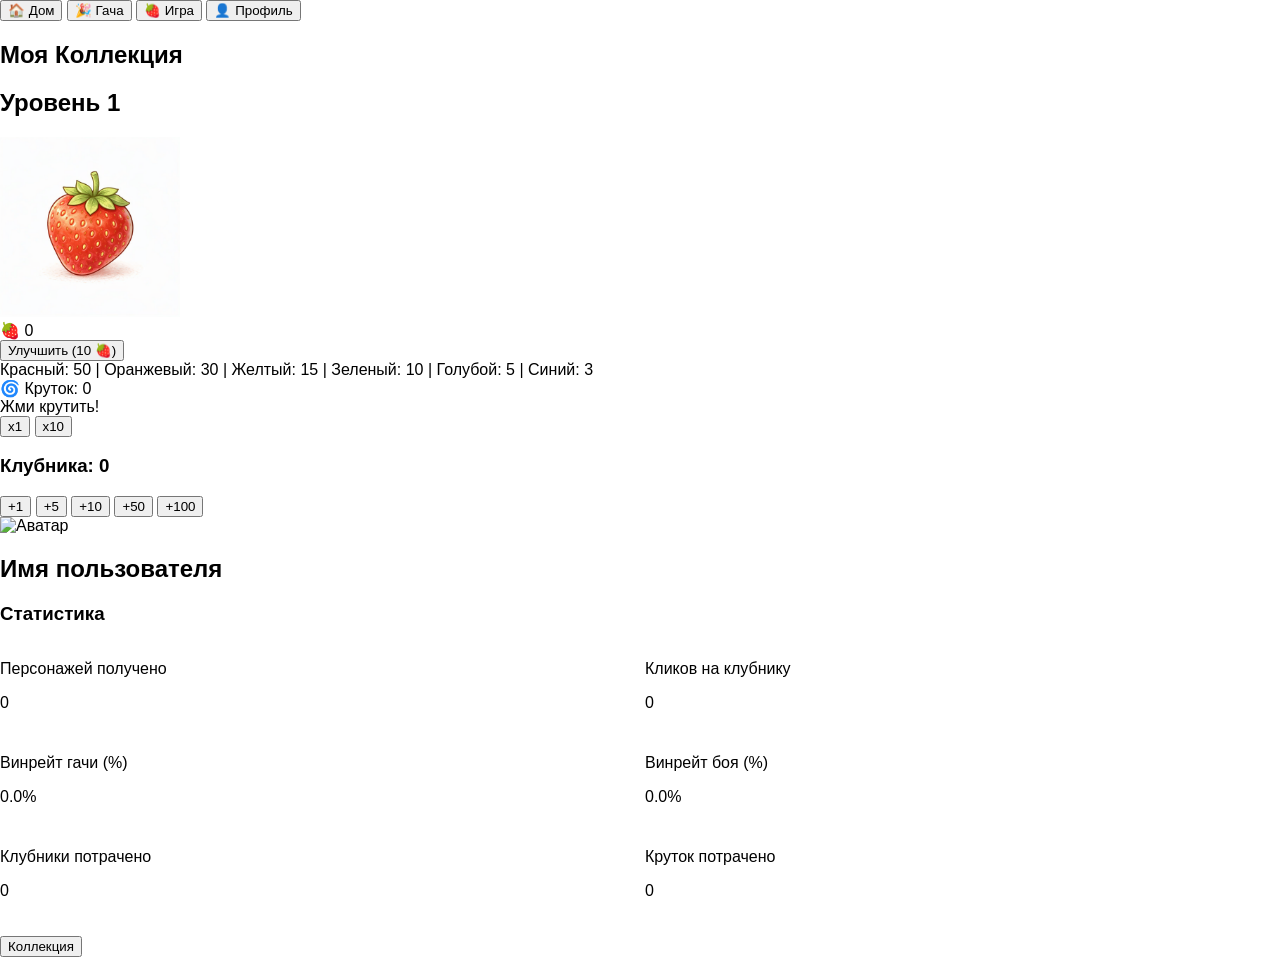
==== commit c9537776: "Update index.html" ====
--- a/webapp/index.html
+++ b/webapp/index.html
@@ -2,109 +2,115 @@
 <html lang="ru">
 <head>
     <meta charset="UTF-8">
-    <meta name="viewport" content="width=device-width, initial-scale=1.0, maximum-scale=1.0, user-scalable=no">
+    <meta name="viewport" content="width=device-width, initial-scale=1.0">
     <title>Казино</title>
     <link rel="stylesheet" href="style.css">
+    <script src="https://telegram.org/js/telegram-web-app.js"></script>
 </head>
 <body>
-    <div class="app">
+
+    <!-- НАВИГАЦИЯ ВНИЗУ -->
+    <nav>
+        <button id="home-btn" class="active-nav">🏠 Дом</button>
+        <button id="gacha-btn">🎉 Гача</button>
+        <button id="game-btn">🍓 Игра</button>
+        <button id="profile-btn">👤 Профиль</button>
+    </nav>
+
+    <!-- СТРАНИЦА ДОМ -->
+    <div id="home" class="page active">
+        <h2>Моя Коллекция</h2>
+        <div id="inventory-grid">
+            <!-- Сюда будут добавляться питомцы -->
+        </div>
+    </div>
+
+    <!-- СТРАНИЦА ИГРЫ (КЛИКЕР) -->
+    <div id="game" class="page">
+        <h2 id="lvl-display">Уровень 1</h2>
+        <img src="assets/strawberry.png" id="collect-btn" width="180">
+        <div class="stats">🍓 <span id="straw-count">0</span></div>
+        <button id="upgrade-btn">Улучшить (10 🍓)</button>
+    </div>
+
+    <!-- СТРАНИЦА ГАЧИ -->
+    <div id="gacha" class="page">
+        <div class="pity-info">
+            Красный: <span id="p-red">50</span> | 
+            Оранжевый: <span id="p-orange">30</span> | 
+            Желтый: <span id="p-yellow">15</span> | 
+            Зеленый: <span id="p-green">10</span> | 
+            Голубой: <span id="p-lightblue">5</span> | 
+            Синий: <span id="p-blue">3</span>
+        </div>
         
-        <!-- ДОМ (ИНВЕНТАРЬ) -->
-        <div id="home-view" class="view active">
-            <h1>Мои Питомцы</h1>
-            <div id="inventory-list" class="pet-grid">
-                <!-- Сюда попадут питомцы -->
-            </div>
+        <div class="user-spins">
+            🌀 Круток: <span id="spin-count">0</span>
         </div>
+        
+        <div id="gacha-res">Жми крутить!</div>
+        
+        <div class="gacha-controls">
+            <button id="spin-1">x1</button>
+            <button id="spin-10">x10</button>
+        </div>
+        
+        <div class="shop">
+            <h3>Клубника: <span id="gacha-straw">0</span></h3>
+            <button>+1</button> <button>+5</button> <button>+10</button> <button>+50</button> <button>+100</button>
+        </div>
+    </div>
 
-        <!-- ГАЧА -->
-        <div id="gacha-view" class="view">
-            <h1>Гача</h1>
-            <div class="spins-box">Круток: <span class="val-spins">0</span></div>
-            
-            <div class="banners">
-                <button id="banner-1" class="banner-btn active" onclick="setBanner(1)">Феникс</button>
-                <button id="banner-2" class="banner-btn" onclick="setBanner(2)">Цербер</button>
-            </div>
-
-            <div class="spin-buttons">
-                <button onclick="spin(1)" class="btn-spin">Крутить x1</button>
-                <button onclick="spin(10)" class="btn-spin">Крутить x10</button>
-            </div>
-
-            <div class="shop">
-                <p>Купить за клубнику (<span class="val-strawberry">0</span>):</p>
-                <div class="buy-grid">
-                    <button onclick="buySpins(1)">+1 (100)</button>
-                    <button onclick="buySpins(5)">+5 (500)</button>
-                    <button onclick="buySpins(10)">+10 (1000)</button>
-                    <button onclick="buySpins(50)">+50 (5000)</button>
-                    <button onclick="buySpins(100)">+100 (10000)</button>
+    <!-- СТРАНИЦА ПРОФИЛЯ -->
+    <div id="profile" class="page">
+        <div class="profile-header">
+            <img id="profile-avatar" src="" alt="Аватар">
+            <h2 id="profile-username">Имя пользователя</h2>
+        </div>
+        
+        <div class="profile-content">
+            <h3>Статистика</h3>
+            <div class="stats-grid">
+                <div class="stat-item">
+                    <p>Персонажей получено</p>
+                    <p id="stat-pets-obtained">0</p>
+                </div>
+                <div class="stat-item">
+                    <p>Кликов на клубнику</p>
+                    <p id="stat-clicks">0</p>
+                </div>
+                <div class="stat-item">
+                    <p>Винрейт гачи (%)</p>
+                    <p id="stat-winrate-gacha">0.0%</p>
+                </div>
+                 <div class="stat-item">
+                    <p>Винрейт боя (%)</p>
+                    <p id="stat-winrate-battle">0.0%</p>
+                </div>
+                 <div class="stat-item">
+                    <p>Клубники потрачено</p>
+                    <p id="stat-spent">0</p>
+                </div>
+                 <div class="stat-item">
+                    <p>Круток потрачено</p>
+                    <p id="stat-spins-bought">0</p>
                 </div>
             </div>
+            <button id="collection-btn">Коллекция</button>
         </div>
-
-        <!-- ИГРА (КЛИКЕР) -->
-        <div id="clicker-view" class="view">
-            <h1 class="pink-text">Уровень <span class="val-level">1</span></h1>
-            <div class="clicker-container">
-                <img src="assets/strawberry.png" class="strawberry-main" onclick="clickStrawberry()">
-            </div>
-            <div class="strawberry-text">Клубника: <span class="val-strawberry">0</span></div>
-            <button id="upgrade-btn" class="btn-upgrade" onclick="upgradeClicker()">Улучшить (10)</button>
-        </div>
-
-        <!-- ПРОФИЛЬ -->
-        <div id="profile-view" class="view">
-            <div class="profile-card">
-                <img id="profile-avatar" src="assets/default_avatar.png" class="avatar">
-                <h2 id="profile-username">Загрузка...</h2>
-            </div>
-
-            <div class="stats-grid">
-                <div class="stat-card"><span>Винрейт красных</span><b id="stat-winrate">0%</b></div>
-                <div class="stat-card"><span>Средняя крутка красной</span><b id="stat-avg-red">0</b></div>
-                <div class="stat-card"><span>Потрачено 🍓</span><b id="stat-spent-straw">0</b></div>
-                <div class="stat-card"><span>Потрачено 🌀</span><b id="stat-spent-spins">0</b></div>
-            </div>
-
-            <button class="btn-collection" onclick="openCollection()">Открыть коллекцию</button>
-
-            <div class="promo-box">
-                <input type="text" id="promo-input" placeholder="Промокод...">
-                <button onclick="claimPromo()">ОК</button>
-            </div>
-        </div>
-
-        <!-- НАВИГАЦИЯ (БЕЗ КАРТИНОК) -->
-        <nav class="bottom-nav">
-            <button class="nav-btn active" onclick="showView('home-view')">Дом</button>
-            <button class="nav-btn" onclick="showView('gacha-view')">Гача</button>
-            <button class="nav-btn" onclick="showView('clicker-view')">Игра</button>
-            <button class="nav-btn" onclick="showView('profile-view')">Профиль</button>
-        </nav>
     </div>
 
-    <!-- ОВЕРЛЕИ -->
-    <div id="gacha-overlay" class="overlay hidden">
+    <!-- ОВЕРЛЕЙ ГАЧИ (АНИМАЦИЯ + РЕЗУЛЬТАТ) -->
+    <div id="gacha-overlay" class="hidden">
         <div id="anim-box"><img id="gacha-gif" src=""></div>
         <div id="res-card" class="hidden">
             <img id="res-img" src="">
             <h2 id="res-name"></h2>
             <p id="res-rarity"></p>
-            <button onclick="document.getElementById('gacha-overlay').classList.add('hidden')">Забрать</button>
-        </div>
-    </div>
-
-    <div id="collection-overlay" class="overlay hidden">
-        <div class="modal">
-            <h2>Коллекция</h2>
-            <div id="collection-grid" class="pet-grid"></div>
-            <button onclick="document.getElementById('collection-overlay').classList.add('hidden')">Закрыть</button>
+            <button onclick="closeGacha()">Забрать</button>
         </div>
     </div>
 
     <script src="script.js"></script>
-    <script src="https://telegram.org/js/telegram-web-app.js"></script>
 </body>
 </html>
--- a/webapp/style.css
+++ b/webapp/style.css
@@ -1,384 +1,53 @@
-body {
-    font-family: 'Arial', sans-serif;
-    margin: 0;
-    padding: 0;
-    background-color: #f4f7f6;
-    display: flex;
-    justify-content: center;
-    align-items: center;
-    min-height: 100vh;
-    color: #333;
-    overflow-x: hidden;
-}
+body { font-family: sans-serif; margin: 0; background: #fff; user-select: none; }
 
-.app-container {
-    background-color: #fff;
-    border-radius: 25px;
-    box-shadow: 0 10px 30px rgba(0, 0, 0, 0.1);
-    width: 100%;
-    max-width: 400px;
-    height: 90vh; /* Используем процентную высоту */
-    max-height: 700px; /* Максимальная высота */
-    display: flex;
-    flex-direction: column;
-    overflow: hidden; /* Скрываем прокрутку основного контейнера */
-    position: relative;
-}
-
-/* Стили для всех видов (страниц) */
-.view {
-    flex-grow: 1;
-    padding: 20px;
-    display: none;
-    flex-direction: column;
-    align-items: center;
-    justify-content: flex-start;
-    overflow-y: auto; /* Прокрутка только внутри активного вида */
-    -webkit-overflow-scrolling: touch; /* Для плавности на iOS */
-}
-
-.view.active {
-    display: flex;
-}
-
-h1 {
-    color: #ff5c8d;
-    font-size: 2em;
-    margin-bottom: 20px;
-}
-
-.strawberry-img {
-    width: 150px;
-    height: 150px;
-    cursor: pointer;
-    transition: transform 0.1s ease-out;
-}
-
-.strawberry-img:active {
-    transform: scale(0.95);
-}
-
-.strawberry-count {
-    display: flex;
-    align-items: center;
-    font-size: 1.5em;
-    margin: 20px 0;
-    color: #ff5c8d;
-    font-weight: bold;
-}
-
-.strawberry-count img {
-    width: 30px;
-    height: 30px;
-    margin-right: 10px;
-}
-
-.main-button {
-    background-color: #ff5c8d;
-    color: white;
-    border: none;
-    border-radius: 15px;
-    padding: 12px 25px;
-    font-size: 1em;
-    cursor: pointer;
-    transition: background-color 0.2s ease;
-    margin-top: 15px;
-}
-
-.main-button:hover {
-    background-color: #e04a7c;
-}
+.app { height: 100vh; display: flex; flex-direction: column; }
+.view { display: none; flex: 1; padding: 20px; overflow-y: auto; text-align: center; padding-bottom: 80px; }
+.view.active { display: block; }
 
 /* Навигация */
-.bottom-nav {
-    display: flex;
-    justify-content: space-around;
-    align-items: center;
-    background-color: #f8f8f8;
-    border-top: 1px solid #eee;
-    padding: 10px 0;
-    width: 100%;
-    box-shadow: 0 -2px 10px rgba(0, 0, 0, 0.05);
+.bottom-nav { 
+    position: fixed; bottom: 0; width: 100%; display: flex; 
+    background: #f8f8f8; border-top: 1px solid #ddd; height: 60px;
 }
+.nav-btn { 
+    flex: 1; border: none; background: none; font-size: 14px; 
+    color: #888; font-weight: bold; cursor: pointer;
+}
+.nav-btn.active { color: var(--pink); border-top: 3px solid var(--pink); }
 
-.nav-button {
-    background: none;
-    border: none;
-    color: #888;
-    font-size: 0.8em;
-    display: flex;
-    flex-direction: column;
-    align-items: center;
-    padding: 5px;
-    cursor: pointer;
-    transition: color 0.2s ease;
-}
+/* Кликер */
+.pink-text { color: var(--pink); }
+.strawberry-main { width: 180px; transition: transform 0.1s; cursor: pointer; margin: 30px 0; }
+.strawberry-main:active { transform: scale(0.9); }
+.strawberry-text { font-size: 24px; font-weight: bold; color: var(--pink); margin-bottom: 20px; }
+.btn-upgrade { background: var(--pink); color: white; border: none; padding: 15px 40px; border-radius: 30px; font-size: 18px; }
 
-.nav-button img {
-    width: 24px;
-    height: 24px;
-    margin-bottom: 5px;
-}
+/* Сетка питомцев */
+.pet-grid { display: grid; grid-template-columns: 1fr 1fr 1fr; gap: 10px; margin-top: 20px; }
+.pet-card, .coll-item { background: #fdfdfd; border: 1px solid #eee; border-radius: 10px; padding: 10px; }
+.pet-card img, .coll-item img { width: 100%; border-radius: 5px; }
+.coll-item.gray { filter: grayscale(1); opacity: 0.5; }
 
-.nav-button.active {
-    color: #ff5c8d;
-}
-
-/* Гача вид */
-#gacha-view h1, #gacha-view p {
-    margin-top: 0;
-}
-#gacha-view .gacha-buttons, #gacha-view .buy-buttons {
-    display: flex;
-    flex-wrap: wrap;
-    justify-content: center;
-    gap: 10px;
-    margin-top: 20px;
-}
-#gacha-view .gacha-buttons button, #gacha-view .buy-buttons button {
-    background-color: #6a0dad;
-    color: white;
-    border: none;
-    border-radius: 10px;
-    padding: 10px 20px;
-    font-size: 0.9em;
-    cursor: pointer;
-    transition: background-color 0.2s ease;
-}
-#gacha-view .buy-buttons button {
-    background-color: #007bff;
-}
-#gacha-view .gacha-buttons button:hover {
-    background-color: #4a0082;
-}
-#gacha-view .buy-buttons button:hover {
-    background-color: #0056b3;
-}
-
-
-/* Оверлей гачи и результаты */
-.overlay {
-    position: absolute;
-    top: 0;
-    left: 0;
-    width: 100%;
-    height: 100%;
-    background-color: rgba(0, 0, 0, 0.8);
-    display: flex;
-    justify-content: center;
-    align-items: center;
-    z-index: 1000;
-}
-
-.hidden {
-    display: none !important;
-}
-
-.gacha-animation, .gacha-result {
-    background-color: #fff;
-    padding: 20px;
-    border-radius: 20px;
-    text-align: center;
-    max-width: 80%;
-}
-
-.gacha-animation img {
-    max-width: 100%;
-    height: auto;
-    border-radius: 10px;
-}
-
-.gacha-result img {
-    max-width: 120px;
-    height: auto;
-    margin-bottom: 10px;
-}
-
-.gacha-result h2 {
-    color: #333;
-    margin-bottom: 5px;
-}
-
-.gacha-result p {
-    color: #ff5c8d;
-    font-weight: bold;
-    font-size: 1.1em;
-}
+/* Гача */
+.banners { display: flex; justify-content: center; gap: 10px; margin: 20px 0; }
+.banner-btn { padding: 10px 20px; border-radius: 20px; border: 1px solid #ddd; background: #fff; cursor: pointer; }
+.banner-btn.active { background: var(--pink); color: white; border-color: var(--pink); }
+.btn-spin { background: var(--purple); color: white; border: none; padding: 12px 20px; border-radius: 10px; margin: 5px; }
+.buy-grid { display: grid; grid-template-columns: 1fr 1fr; gap: 5px; }
+.buy-grid button { background: var(--blue); color: white; border: none; padding: 10px; border-radius: 5px; }
 
 /* Профиль */
-.profile-header {
-    display: flex;
-    flex-direction: column;
-    align-items: center;
-    margin-bottom: 30px;
-}
+.profile-card { margin-bottom: 20px; }
+.avatar { width: 80px; height: 80px; border-radius: 50%; border: 3px solid var(--pink); }
+.stats-grid { display: grid; grid-template-columns: 1fr 1fr; gap: 10px; margin-bottom: 20px; }
+.stat-card { background: #f5f5f5; padding: 10px; border-radius: 10px; display: flex; flex-direction: column; }
+.btn-collection { width: 100%; padding: 15px; background: #eee; border: none; border-radius: 10px; font-weight: bold; }
+.promo-box { margin-top: 20px; display: flex; gap: 5px; }
+.promo-box input { flex: 1; padding: 10px; border: 1px solid #ddd; border-radius: 10px; }
 
-.profile-avatar {
-    width: 100px;
-    height: 100px;
-    border-radius: 50%;
-    object-fit: cover;
-    border: 3px solid #ff5c8d;
-    margin-bottom: 10px;
-}
-
-.profile-stats {
-    width: 100%;
-    display: grid;
-    grid-template-columns: 1fr 1fr;
-    gap: 15px;
-    margin-bottom: 30px;
-}
-
-.stat-item {
-    background-color: #f0f0f0;
-    padding: 15px;
-    border-radius: 10px;
-    text-align: center;
-}
-
-.stat-item p:first-child {
-    font-size: 0.9em;
-    color: #666;
-    margin-bottom: 5px;
-}
-
-.stat-item p:last-child {
-    font-size: 1.2em;
-    font-weight: bold;
-    color: #ff5c8d;
-}
-
-.promo-section {
-    width: 100%;
-    display: flex;
-    flex-direction: column;
-    align-items: center;
-}
-
-.promo-section h3 {
-    margin-top: 0;
-    color: #333;
-}
-
-.promo-section input {
-    width: 80%;
-    padding: 10px;
-    border: 1px solid #ccc;
-    border-radius: 10px;
-    margin-bottom: 10px;
-    font-size: 1em;
-}
-
-/* Баннеры гачи */
-.banner-selection {
-    display: flex;
-    justify-content: center;
-    gap: 10px;
-    margin-bottom: 20px;
-}
-
-.banner-btn {
-    background-color: #eee;
-    border: 1px solid #ccc;
-    border-radius: 10px;
-    padding: 8px 15px;
-    cursor: pointer;
-    transition: all 0.2s ease;
-    font-size: 0.9em;
-}
-
-.banner-btn.active {
-    background-color: #ff5c8d;
-    color: white;
-    border-color: #ff5c8d;
-    box-shadow: 0 2px 8px rgba(255, 92, 141, 0.4);
-}
-
-.banner-btn:hover:not(.active) {
-    background-color: #e0e0e0;
-}
-
-/* Коллекция */
-.collection-window {
-    background: #fff;
-    padding: 20px;
-    border-radius: 20px;
-    width: 90%;
-    max-width: 380px;
-    max-height: 80vh; /* Используем vh для адаптивности */
-    overflow-y: auto;
-    box-shadow: 0 5px 15px rgba(0, 0, 0, 0.2);
-    display: flex;
-    flex-direction: column;
-    align-items: center;
-}
-
-.collection-window h2 {
-    color: #ff5c8d;
-    margin-top: 0;
-    margin-bottom: 20px;
-}
-
-.collection-window .main-button {
-    margin-top: 20px;
-    width: 80%;
-}
-
-.pet-grid {
-    display: grid;
-    grid-template-columns: repeat(auto-fill, minmax(90px, 1fr));
-    gap: 10px;
-    width: 100%;
-}
-
-.coll-item {
-    background-color: #f9f9f9;
-    border: 1px solid #eee;
-    border-radius: 10px;
-    padding: 10px;
-    text-align: center;
-    display: flex;
-    flex-direction: column;
-    align-items: center;
-    justify-content: space-between;
-    min-height: 120px; /* Чтобы все карточки были одной высоты */
-    box-shadow: 0 2px 5px rgba(0,0,0,0.05);
-}
-
-.coll-item img {
-    max-width: 60px;
-    max-height: 60px;
-    object-fit: contain;
-    margin-bottom: 5px;
-}
-
-.coll-item p {
-    font-size: 0.85em;
-    font-weight: bold;
-    margin: 0;
-    line-height: 1.2;
-    color: #333;
-}
-
-.coll-item small {
-    font-size: 0.75em;
-    color: #888;
-}
-
-/* Для серых (неполученных) питомцев */
-.coll-item.gray {
-    filter: grayscale(100%);
-    opacity: 0.6;
-    border-color: #ddd;
-}
-.coll-item.gray p, .coll-item.gray small {
-    color: #999;
-}
-
-
-/* Дополнительные стили для счетчиков в профиле (чтобы не было дублирования) */
-#strawberry-count-profile, #spins-count-profile, #level-display-profile {
-    font-weight: bold;
-    color: #ff5c8d; /* Или любой другой цвет */
-}
+/* Оверлеи */
+.overlay { position: fixed; top: 0; left: 0; width: 100%; height: 100%; background: rgba(0,0,0,0.9); z-index: 100; display: flex; align-items: center; justify-content: center; }
+.hidden { display: none; }
+.modal { background: white; width: 90%; max-height: 80%; overflow-y: auto; border-radius: 20px; padding: 20px; }
+#res-card { background: white; padding: 30px; border-radius: 20px; text-align: center; }
+#res-card img { width: 150px; }
